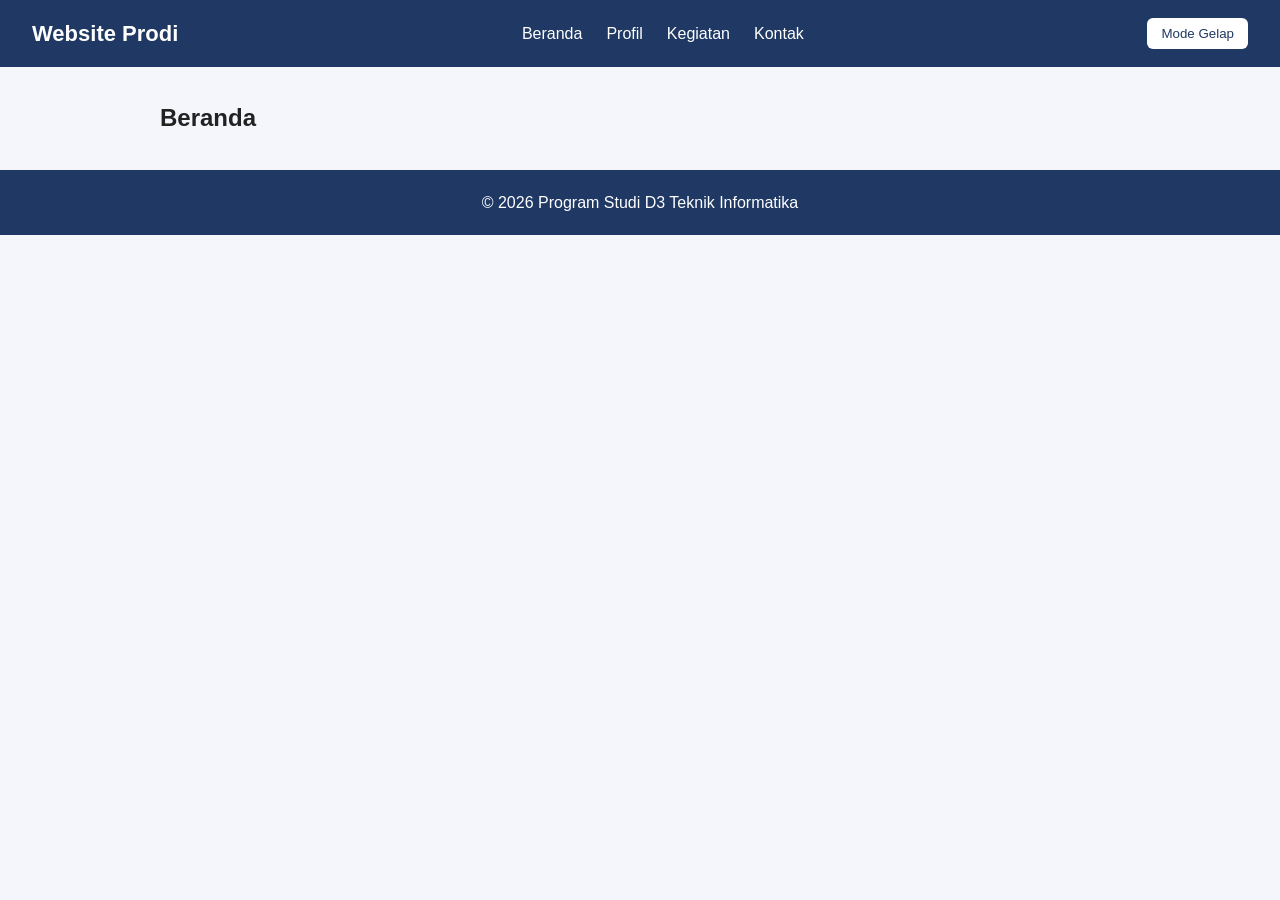
==== index.html @ da783f15 "Membuat kerangka project 4 halaman" ====
<!doctype html>
<html lang="id">
<head>
    <meta charset="UTF-8" />
    <meta name="viewport" content="width=device-width, initial-scale=1.0" />
    <title>Beranda | Website Prodi</title>
    <link rel="stylesheet" href="css/style.css" />
</head>
<body>
    <!-- Navbar -->
    <header class="navbar">
        <h1 class="logo">Website Prodi</h1>
        <nav>
            <ul class="menu">
                <li><a href="index.html">Beranda</a></li>
                <li><a href="profil.html">Profil</a></li>
                <li><a href="kegiatan.html">Kegiatan</a></li>
                <li><a href="kontak.html">Kontak</a></li>
            </ul>
        </nav>
    <button id="tombol-tema" type="button">Mode Gelap</button>
    </header>

    <!-- Konten utama -->
    <main>
        <h2>Beranda</h2>
        <!-- Isi halaman dikerjakan oleh anggota yang bertugas -->
    </main>

    <!-- Footer -->
    <footer>
        <p>&copy; 2026 Program Studi D3 Teknik Informatika</p>
    </footer>

        <script src="js/script.js"></script>
</body>
</html>
---- css/style.css ----
* { margin: 0; padding: 0; box-sizing: border-box; }

body {
    font-family: Arial, sans-serif;
    color: #222;
    background-color: #f4f6fb;
    line-height: 1.6;
}

/* ===== BAGIAN UMUM (Ketua) ===== */
.navbar {
    display: flex;
    justify-content: space-between;
    align-items: center;
    flex-wrap: wrap;
    gap: 12px;
    padding: 16px 32px;
    background-color: #1f3864;
    color: white;
}
.logo { font-size: 22px; }
.menu { display: flex; gap: 24px; list-style: none; }
.menu a { color: white; text-decoration: none; }
.menu a:hover { text-decoration: underline; }
#tombol-tema {
    padding: 8px 14px;
    border: none;
    border-radius: 6px;
    background-color: white;
    color: #1f3864;
    cursor: pointer;
}

main { max-width: 1000px; margin: 0 auto; padding: 32px 20px; }

.grid-card {
    display: grid;
    grid-template-columns: repeat(auto-fit, minmax(240px, 1fr));
    gap: 20px;
}
.card {
    background-color: white;
    border: 1px solid #ccc;
    border-radius: 8px;
    padding: 20px;
}
.card img { width: 100%; border-radius: 6px; margin-bottom: 10px; }

footer {
    padding: 20px 32px;
    text-align: center;
    background-color: #1f3864;
    color: white;
}

/* Mode gelap (dipasang oleh JavaScript) */
body.gelap { background-color: #121826; color: #e8e8e8; }
body.gelap .card { background-color: #1c2538; border-color: #33415c; }

@media (max-width: 600px) {
    .navbar { flex-direction: column; }
    .menu { gap: 14px; }
}

/* ===== BAGIAN MAHASISWA 2 (Beranda) ===== */

/* ===== BAGIAN MAHASISWA 3 (Profil dan Kegiatan) ===== */

/* ===== BAGIAN MAHASISWA 4 (Kontak) ===== */
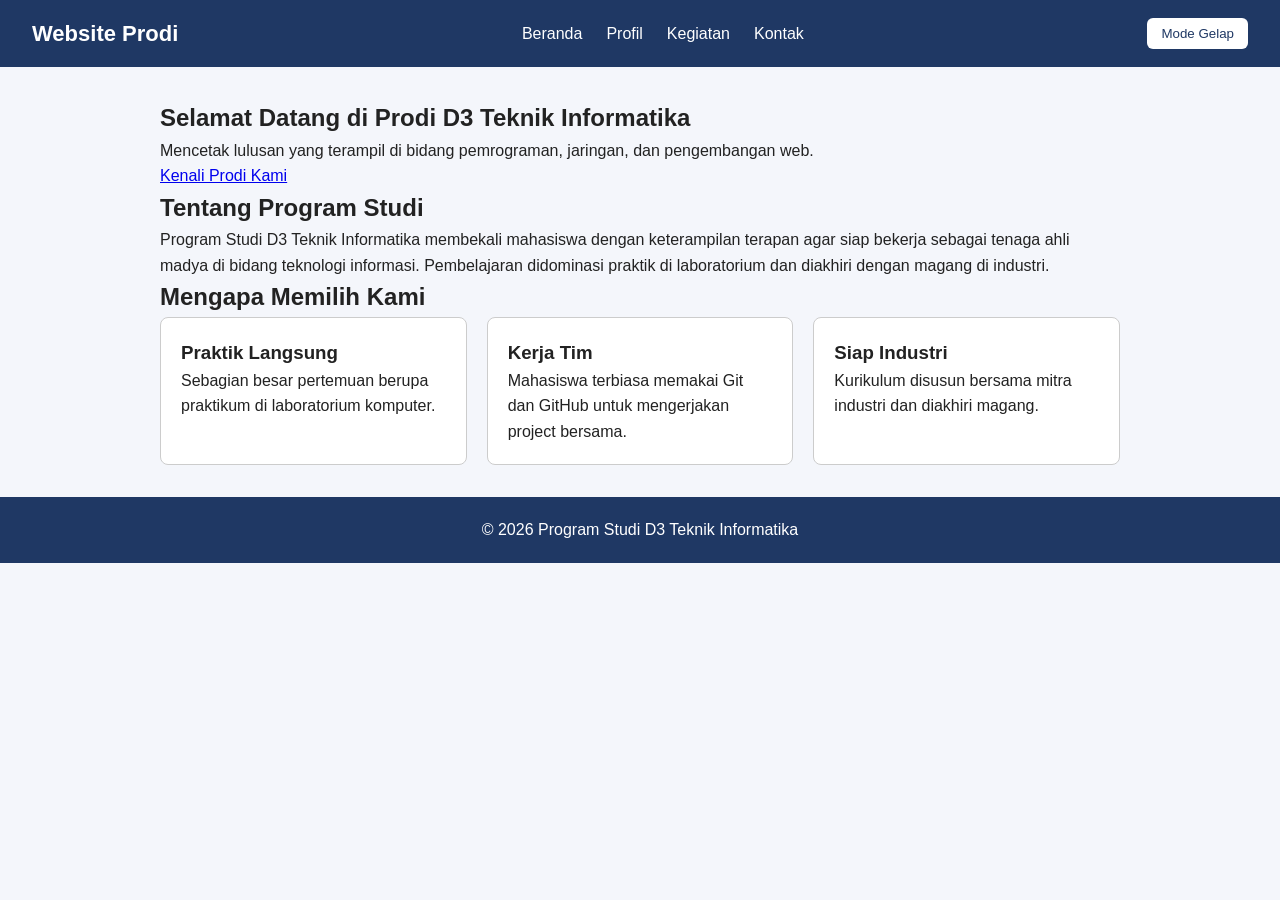
==== commit 67f0b335: "Membuat hero, informasi singkat, dan card pada beranda" ====
--- a/index.html
+++ b/index.html
@@ -23,8 +23,38 @@
 
     <!-- Konten utama -->
     <main>
-        <h2>Beranda</h2>
-        <!-- Isi halaman dikerjakan oleh anggota yang bertugas -->
+    <!-- Hero / banner -->
+    <section class="hero">
+      <h2>Selamat Datang di Prodi D3 Teknik Informatika</h2>
+      <p>Mencetak lulusan yang terampil di bidang pemrograman, jaringan, dan pengembangan web.</p>
+      <a class="tombol-link" href="profil.html">Kenali Prodi Kami</a>
+    </section>
+
+    <!-- Informasi singkat -->
+    <section class="info-singkat">
+      <h2>Tentang Program Studi</h2>
+      <p>Program Studi D3 Teknik Informatika membekali mahasiswa dengan keterampilan terapan agar siap bekerja sebagai tenaga ahli madya di bidang teknologi informasi. Pembelajaran didominasi praktik di laboratorium dan diakhiri dengan magang di industri.</p>
+    </section>
+
+    <!-- Card -->
+    <section>
+      <h2 class="judul-seksi">Mengapa Memilih Kami</h2>
+      <div class="grid-card">
+        <article class="card">
+          <h3>Praktik Langsung</h3>
+          <p>Sebagian besar pertemuan berupa praktikum di laboratorium komputer.</p>
+        </article>
+        <article class="card">
+          <h3>Kerja Tim</h3>
+          <p>Mahasiswa terbiasa memakai Git dan GitHub untuk mengerjakan project bersama.</p>
+        </article>
+        <article class="card">
+          <h3>Siap Industri</h3>
+          <p>Kurikulum disusun bersama mitra industri dan diakhiri magang.</p>
+        </article>
+      </div>
+    </section>
+  </main>
     </main>
 
     <!-- Footer -->
--- a/css/style.css
+++ b/css/style.css
@@ -66,4 +66,23 @@
 
 /* ===== BAGIAN MAHASISWA 3 (Profil dan Kegiatan) ===== */
 
-/* ===== BAGIAN MAHASISWA 4 (Kontak) ===== */+/* ===== BAGIAN MAHASISWA 4 (Kontak) ===== */
+.form-kontak { margin-top: 24px; max-width: 500px; }
+.form-kontak label { display: block; margin-top: 12px; }
+.form-kontak input,
+.form-kontak textarea {
+    width: 100%;
+    padding: 8px;
+    border: 1px solid #ccc;
+    border-radius: 6px;
+}
+.form-kontak button {
+    margin-top: 16px;
+    padding: 10px 18px;
+    border: none;
+    border-radius: 6px;
+    background-color: #1f3864;
+    color: white;
+    cursor: pointer;
+}
+#status-form { margin-top: 12px; font-weight: bold; }
